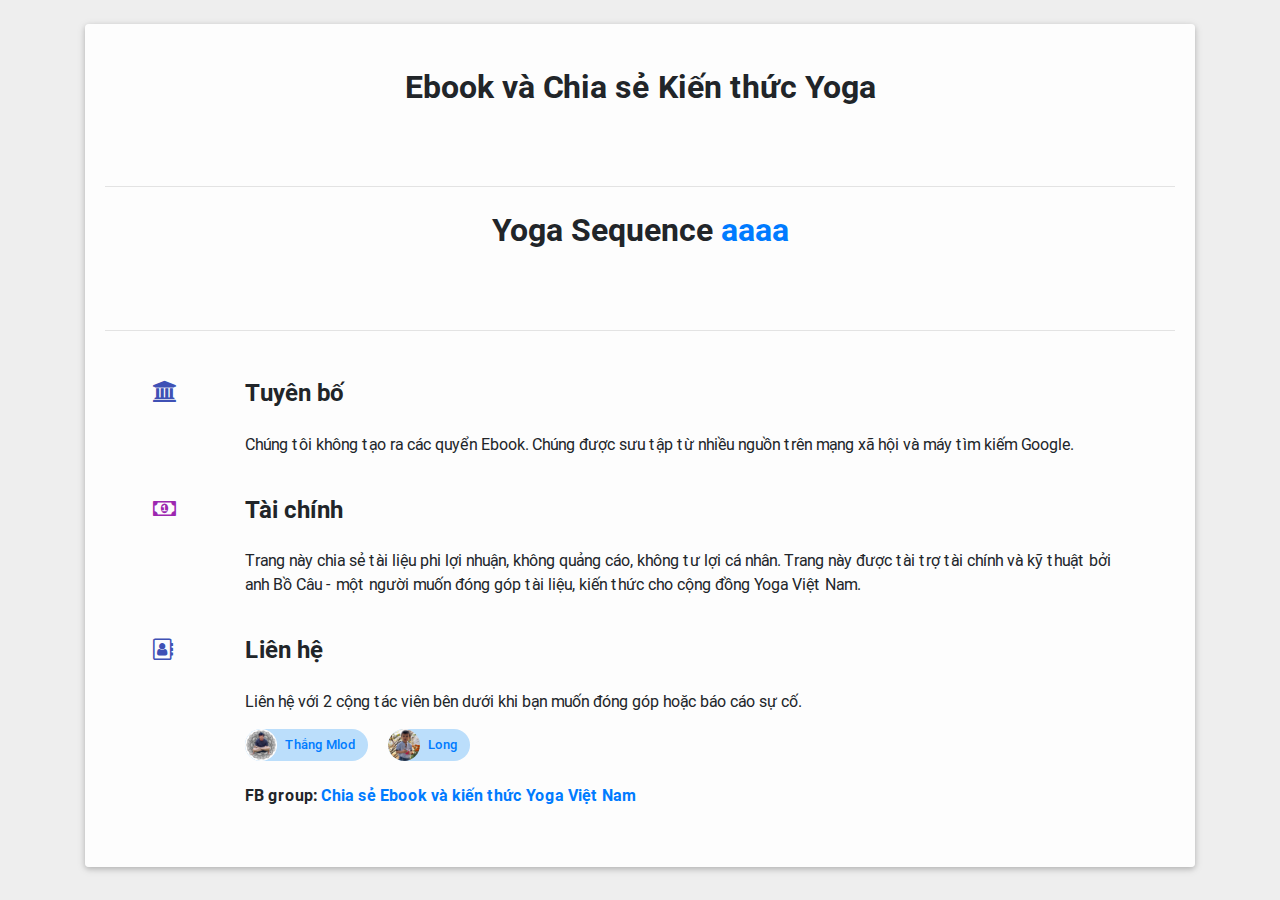
==== index.html @ 5b01722e "Update index.html" ====
<!DOCTYPE html>
<html lang="en">

<head>
  <!-- Required meta tags always come first -->
  <meta charset="utf-8">
  <meta name="viewport" content="width=device-width, initial-scale=1, shrink-to-fit=no">
  <meta http-equiv="x-ua-compatible" content="ie=edge">
  <title>Chia sẻ Ebook & Kiến thức Yoga</title>

  <!-- Font Awesome -->
  <link rel="stylesheet" href="https://maxcdn.bootstrapcdn.com/font-awesome/4.7.0/css/font-awesome.min.css">
  <!-- Bootstrap core CSS -->
  <link href="css/bootstrap.min.css" rel="stylesheet">
  <!-- Material Design Bootstrap -->
  <link href="css/mdb.min.css" rel="stylesheet">

  <style>
    html,
    body,
    header,
    .view {
      height: 100%;
    }

    @media (min-width: 851px) and (max-width: 1440px) {
      html,
      body,
      header,
      .view {
        height: 850px;
      }
    }

    @media (min-width: 800px) and (max-width: 850px) {
      html,
      body,
      header,
      .view {
        height: 1000px;
      }
    }

    @media (min-width: 451px) and (max-width: 740px) {
      html,
      body,
      header,
      .view {
        height: 1200px;
      }
    }

    @media (max-width: 450px) {
      html,
      body,
      header,
      .view {
        height: 1400px;
      }
    }

    .intro-2 {
      background: url("http://mdbootstrap.com/img/Photos/Others/forest1.jpg")no-repeat center center;
      background-size: cover;
    }

    .top-nav-collapse {
      background-color: #3f51b5 !important;
    }

    .navbar:not(.top-nav-collapse) {
      background: transparent !important;
    }

    @media (max-width: 768px) {
      .navbar:not(.top-nav-collapse) {
        background: #3f51b5 !important;
      }
    }
    @media (min-width: 800px) and (max-width: 850px) {
        .navbar:not(.top-nav-collapse) {
            background: #3f51b5!important;
        }
    }

    .rgba-gradient {
      background: -webkit-linear-gradient(98deg, rgba(22, 91, 231, 0.5), rgba(255, 32, 32, 0.5) 100%);
      background: -webkit-gradient(linear, 98deg, from(rgba(22, 91, 231, 0.5)), to(rgba(255, 32, 32, 0.5)));
      background: linear-gradient(to 98deg, rgba(22, 91, 231, 0.5), rgba(255, 32, 32, 0.5) 100%);
    }

    .card {
      background-color: rgba(255, 255, 255, 0.85);
    }

    h6 {
      line-height: 1.7;
    }
  </style>

</head>

<body>

  <!--Main Navigation-->
  <main>

  
    <!--Intro Section-->
          <div class="container h-100 d-flex justify-content-center align-items-center">

            <!--Grid row-->
            <div class="row  mt-4 mb-4">

              <!--Grid column-->
              <div class="col-md-12">

                <div class="card">
                  <div class="card-body">

                    <h2 class="font-weight-bold my-4 text-center mb-5 mt-4 font-weight-bold">
                      <strong>Ebook và Chia sẻ Kiến thức Yoga</strong>
                    </h2>
                     <div class="row mt-5">
                    	<div class="col-md-12">
                    		<table class="table">
    
                            <!--Table body-->
                            <tbody class="tbl_list">
                            
                            </tbody>
                            <!--Table body-->
                        </table>
                    	</div>

                    		
                    </div>
                    <hr>
                    <h2 class="font-weight-bold my-4 text-center mb-5 mt-4 font-weight-bold">
                      <strong>Yoga Sequence</strong>
                      <a href="yoga-therapy-endometriosis.html">aaaa</a>
                    </h2>
                     <div class="row mt-5">
                      <div class="col-md-12">
                        <table class="table">
    
                            <!--Table body-->
                            <tbody class="tbl_list">
                            
                            </tbody>
                            <!--Table body-->
                        </table>
                      </div>

                        
                    </div>
                    <hr>
                    <!--Grid row-->
                    <div class="row mt-5">
					   <div class="col-md-12 ml-lg-5 ml-md-3">

                        <!--Grid row-->
                        <div class="row pb-4">
                          <div class="col-2 col-lg-1">
                            <i class="fa fa-bank indigo-text fa-lg"></i>
                          </div>
                          <div class="col-10">
                            <h4 class="font-weight-bold mb-4">
                              <strong>Tuyên bố</strong>
                            </h4>
                            <p class="">Chúng tôi không tạo ra các quyển Ebook. Chúng được sưu tập từ nhiều nguồn trên mạng xã hội và máy tìm kiếm Google.</p>
                          </div>
                        </div>
                        <!--Grid row-->
                         <div class="row pb-4">
                          <div class="col-2 col-lg-1">
                            <i class="fa fa-money purple-text fa-lg"></i>
                          </div>
                          <div class="col-10">
                            <h4 class="font-weight-bold mb-4">
                              <strong>Tài chính</strong>
                            </h4>
                            <p class="">Trang này chia sẻ tài liệu phi lợi nhuận, không quảng cáo, không tư lợi cá nhân. Trang này được tài trợ tài chính và kỹ thuật bởi anh Bồ Câu - một người muốn đóng góp tài liệu, kiến thức cho cộng đồng Yoga Việt Nam.</p>
                          </div>
                        </div>
                        <!--Grid row-->
						
                        <!--Grid row-->
                        <!--Grid row-->
						<div class="row pb-4">
						  <div class="col-2 col-lg-1">
						    <i class="fa fa-address-book-o indigo-text fa-lg"></i>
						  </div>
						  <div class="col-10">
						    <h4 class="font-weight-bold mb-4">
						      <strong>Liên hệ</strong>
						    </h4>
						    <p class="">Liên hệ với 2 cộng tác viên bên dưới khi bạn muốn đóng góp hoặc báo cáo sự cố. </p>
						   <div class="chip blue lighten-4 waves-effect waves-effect">
						        <img src="thang.jpg" alt="Contact Person"><a href="https://www.facebook.com/thangmlod">Thắng Mlod</a>
						    </div>
						    <div class="chip blue lighten-4 waves-effect waves-effect">
						        <img src="long.jpg" alt="Contact Person"> <a href="https://www.facebook.com/longvuonghuynh">Long</a>
						    </div>
						    

						     <p class="">
						     	<strong>FB group: <a href="https://www.facebook.com/groups/1895023257286614/">Chia sẻ Ebook và kiến thức Yoga Việt Nam</a></strong></p>
						  </div>
						</div>
						<!--Grid row-->
                      </div>
                  	
			       </div>
                    <!--Grid row-->

                  </div>
                </div>

              </div>
              <!--Grid column-->

            </div>
            <!--Grid row-->

          </div>
      
  </main>
  <!--Main Navigation-->

  <!--  SCRIPTS  -->
  <!-- JQuery -->
  <script type="text/javascript" src="js/jquery-3.3.1.min.js"></script>
  <!-- Bootstrap tooltips -->
  <script type="text/javascript" src="js/popper.min.js"></script>
  <!-- Bootstrap core JavaScript -->
  <script type="text/javascript" src="js/bootstrap.min.js"></script>
  <!-- MDB core JavaScript -->
  <script type="text/javascript" src="js/mdb.min.js"></script>
  <script>
    new WOW().init();
  </script>
  <script>
  	function dsp(json){
  		var entries = json.feed.entry;
  		for (var i in entries){
  			var link = entries[i].link[2];
  			var href = link.href;
  			var s = href.split("/");
  			var id = s[s.length-1].replace(".html","");
  			var content = $($(entries[i].content.$t)[0]).find(".entry-content").html();
  			content = content.replace("Book Description:","");
  			content = $.trim(content);
  			var title= link.title;
  			var idx= parseInt(i)+1;
  			var color = 'btn-indigo';
  			if (i%2==0){
  				color = 'btn-unique';
  			}
  			$(".tbl_list").append(
  						'<tr id="'+id+'">'
                        +'<td><a class="text-left btn-lg btn '+color+' btn-block waves-effect waves-light" href="'+href+'">'+idx+".&nbsp;&nbsp;&nbsp;"+title+'</a><br/><br>'+content+'</td>'
                  		+'</tr>'
  				);
  		
  		}

  		var href= $(location).attr('href');
  		
  		var anchor = href.substr(href.indexOf("#"),1000);
  		console.log(anchor)
  		 $('html, body').animate({
	        scrollTop: $(anchor).offset().top
	    }, 2000);
  	}

  </script>
  <script src="https://videvs.blogspot.com/feeds/posts/default/-/Yoga?alt=json-in-script&callback=dsp&max-results=500"></script>
</body>

</html>
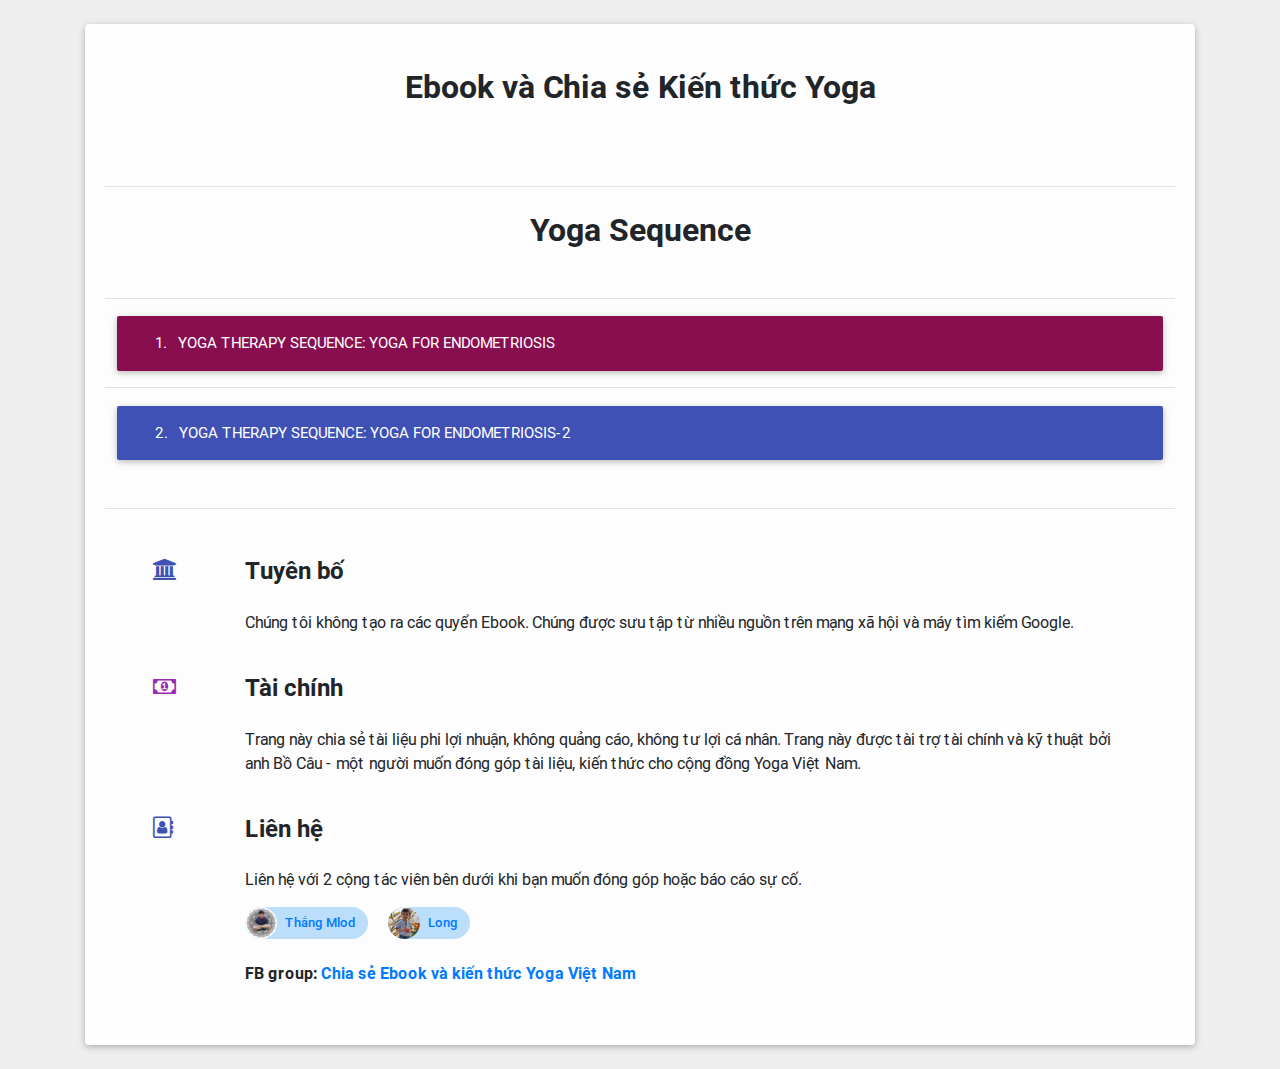
==== commit 6d6eef4d: "aaa" ====
--- a/index.html
+++ b/index.html
@@ -138,14 +138,14 @@
                     <hr>
                     <h2 class="font-weight-bold my-4 text-center mb-5 mt-4 font-weight-bold">
                       <strong>Yoga Sequence</strong>
-                      <a href="yoga-therapy-endometriosis.html">aaaa</a>
+
                     </h2>
                      <div class="row mt-5">
                       <div class="col-md-12">
                         <table class="table">
     
                             <!--Table body-->
-                            <tbody class="tbl_list">
+                            <tbody class="tbl_list_2">
                             
                             </tbody>
                             <!--Table body-->
@@ -266,14 +266,33 @@
   		}
 
   		var href= $(location).attr('href');
-  		
   		var anchor = href.substr(href.indexOf("#"),1000);
-  		console.log(anchor)
   		 $('html, body').animate({
 	        scrollTop: $(anchor).offset().top
 	    }, 2000);
   	}
 
+    $(document).ready(function() {
+      var post_list = [ {href:"yoga-therapy-endometriosis",title:"Yoga Therapy Sequence: Yoga For Endometriosis"},
+                        {href:"yoga-therapy-endometriosis-2",title:"Yoga Therapy Sequence: Yoga For Endometriosis-2"},
+                    ];
+    
+      for (var i in post_list){
+          var color = 'btn-indigo';
+          if (i%2==0){
+            color = 'btn-unique';
+          }
+          var idx = parseInt(i) +1;
+          var title = post_list[i].title;
+          var href = post_list[i].href;
+          $(".tbl_list_2").append(
+              '<tr id="'+i+'">'
+                        +'<td><a class="text-left btn-lg btn '+color+' btn-block waves-effect waves-light" href="yoga-seq/'+href+'.html">'+idx+".&nbsp;&nbsp;&nbsp;"+title+'</a></td>'
+                      +'</tr>'
+          );
+         
+      }
+    });
   </script>
   <script src="https://videvs.blogspot.com/feeds/posts/default/-/Yoga?alt=json-in-script&callback=dsp&max-results=500"></script>
 </body>
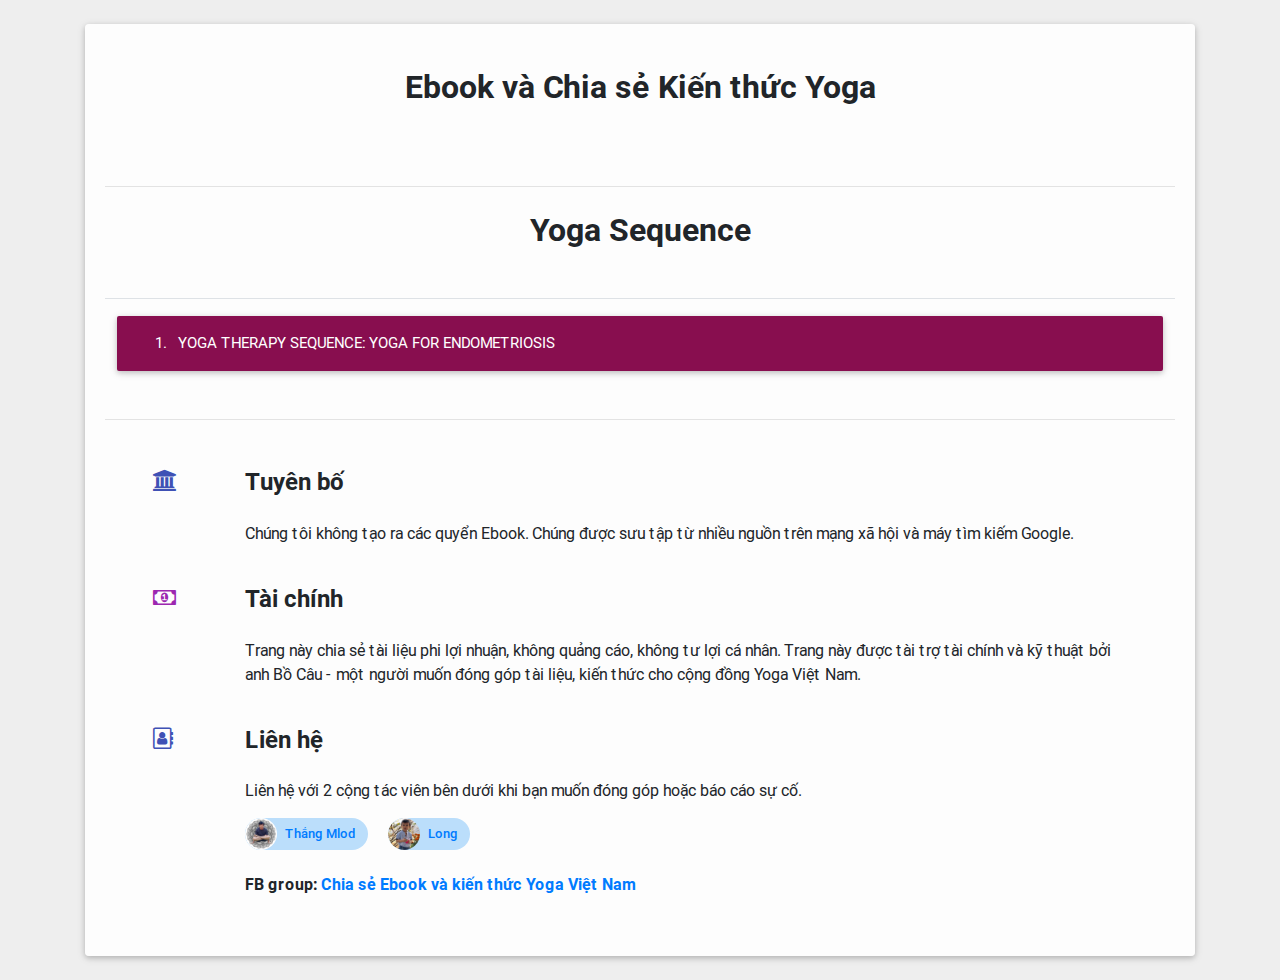
==== commit f51af823: "Update index.html" ====
--- a/index.html
+++ b/index.html
@@ -267,6 +267,8 @@
 
   		var href= $(location).attr('href');
   		var anchor = href.substr(href.indexOf("#"),1000);
+      if (anchor.indexOf("#")>=0)
+
   		 $('html, body').animate({
 	        scrollTop: $(anchor).offset().top
 	    }, 2000);
@@ -274,7 +276,6 @@
 
     $(document).ready(function() {
       var post_list = [ {href:"yoga-therapy-endometriosis",title:"Yoga Therapy Sequence: Yoga For Endometriosis"},
-                        {href:"yoga-therapy-endometriosis-2",title:"Yoga Therapy Sequence: Yoga For Endometriosis-2"},
                     ];
     
       for (var i in post_list){
@@ -287,7 +288,7 @@
           var href = post_list[i].href;
           $(".tbl_list_2").append(
               '<tr id="'+i+'">'
-                        +'<td><a class="text-left btn-lg btn '+color+' btn-block waves-effect waves-light" href="yoga-seq/'+href+'.html">'+idx+".&nbsp;&nbsp;&nbsp;"+title+'</a></td>'
+                        +'<td><a class="text-left btn-lg btn '+color+' btn-block waves-effect waves-light" target="_blank" href="yoga-seq/'+href+'.html">'+idx+".&nbsp;&nbsp;&nbsp;"+title+'</a></td>'
                       +'</tr>'
           );
          
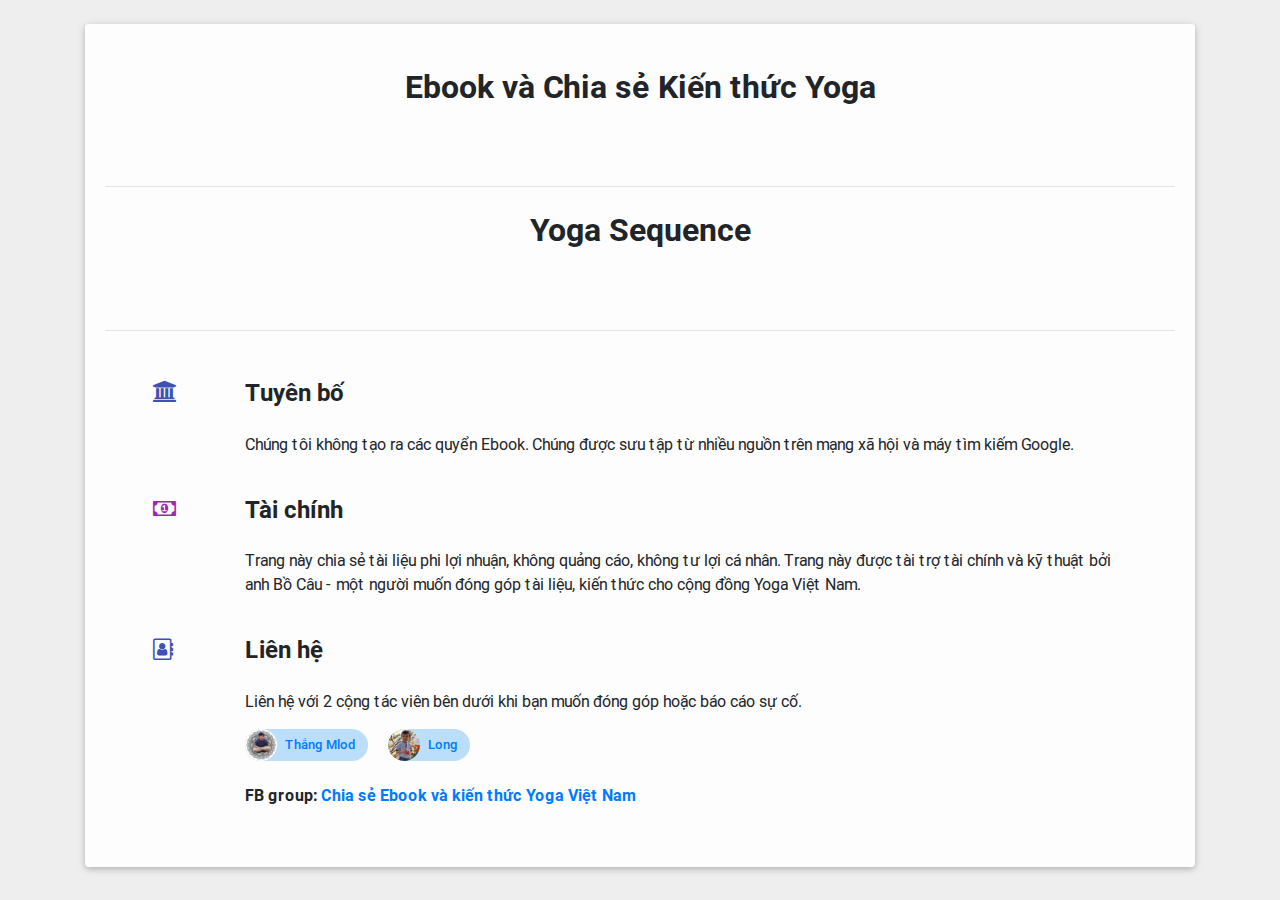
==== commit 39a856e3: "Update index.html" ====
--- a/index.html
+++ b/index.html
@@ -244,6 +244,7 @@
   	function dsp(json){
   		var entries = json.feed.entry;
   		for (var i in entries){
+        console.log(entries[i]);
   			var link = entries[i].link[2];
   			var href = link.href;
   			var s = href.split("/");
@@ -274,26 +275,7 @@
 	    }, 2000);
   	}
 
-    $(document).ready(function() {
-      var post_list = [ {href:"yoga-therapy-endometriosis",title:"Yoga Therapy Sequence: Yoga For Endometriosis"},
-                    ];
-    
-      for (var i in post_list){
-          var color = 'btn-indigo';
-          if (i%2==0){
-            color = 'btn-unique';
-          }
-          var idx = parseInt(i) +1;
-          var title = post_list[i].title;
-          var href = post_list[i].href;
-          $(".tbl_list_2").append(
-              '<tr id="'+i+'">'
-                        +'<td><a class="text-left btn-lg btn '+color+' btn-block waves-effect waves-light" target="_blank" href="yoga-seq/'+href+'.html">'+idx+".&nbsp;&nbsp;&nbsp;"+title+'</a></td>'
-                      +'</tr>'
-          );
-         
-      }
-    });
+   
   </script>
   <script src="https://videvs.blogspot.com/feeds/posts/default/-/Yoga?alt=json-in-script&callback=dsp&max-results=500"></script>
 </body>
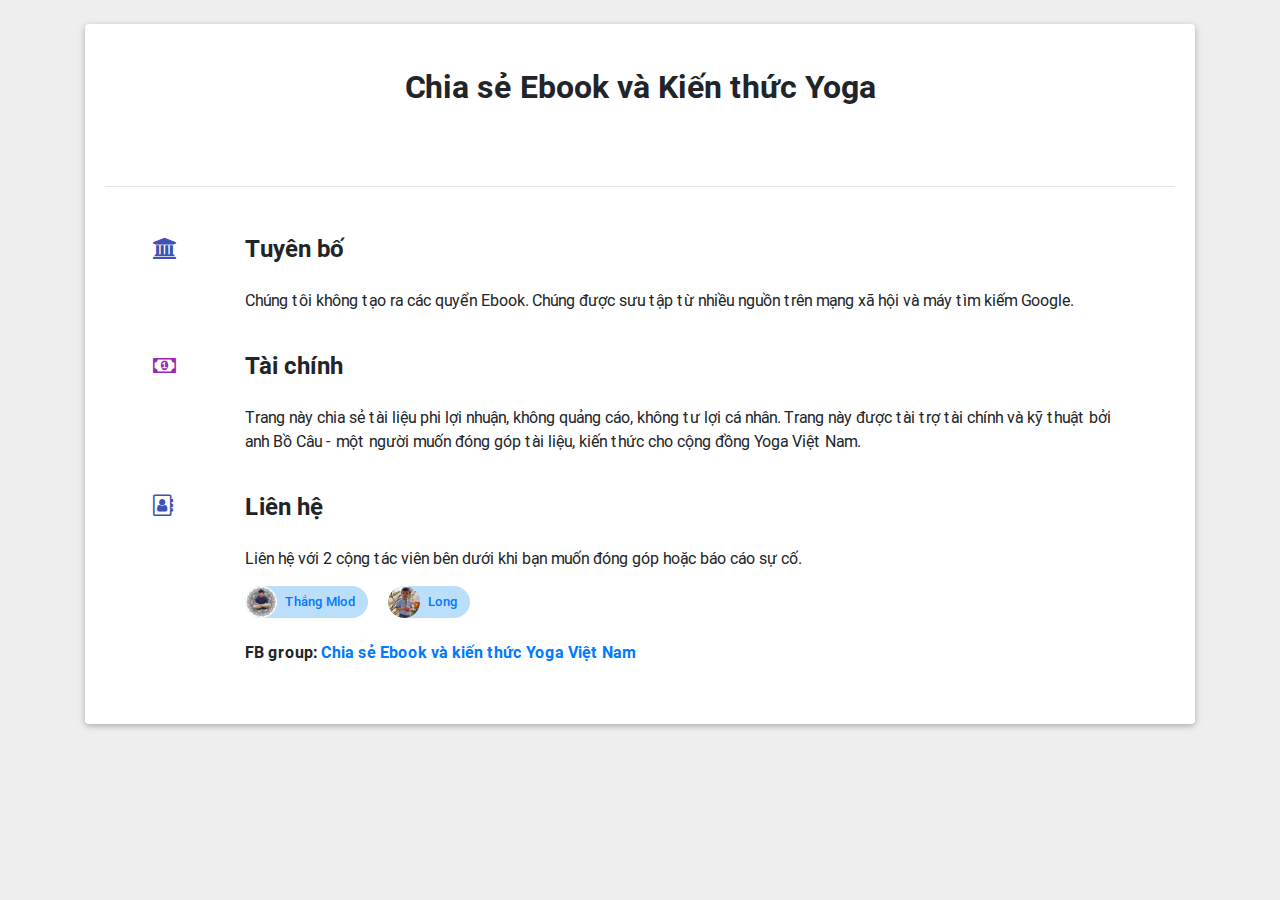
==== commit 8a4872b4: "Update index.html" ====
--- a/index.html
+++ b/index.html
@@ -15,88 +15,7 @@
   <!-- Material Design Bootstrap -->
   <link href="css/mdb.min.css" rel="stylesheet">
 
-  <style>
-    html,
-    body,
-    header,
-    .view {
-      height: 100%;
-    }
-
-    @media (min-width: 851px) and (max-width: 1440px) {
-      html,
-      body,
-      header,
-      .view {
-        height: 850px;
-      }
-    }
-
-    @media (min-width: 800px) and (max-width: 850px) {
-      html,
-      body,
-      header,
-      .view {
-        height: 1000px;
-      }
-    }
-
-    @media (min-width: 451px) and (max-width: 740px) {
-      html,
-      body,
-      header,
-      .view {
-        height: 1200px;
-      }
-    }
-
-    @media (max-width: 450px) {
-      html,
-      body,
-      header,
-      .view {
-        height: 1400px;
-      }
-    }
-
-    .intro-2 {
-      background: url("http://mdbootstrap.com/img/Photos/Others/forest1.jpg")no-repeat center center;
-      background-size: cover;
-    }
-
-    .top-nav-collapse {
-      background-color: #3f51b5 !important;
-    }
-
-    .navbar:not(.top-nav-collapse) {
-      background: transparent !important;
-    }
-
-    @media (max-width: 768px) {
-      .navbar:not(.top-nav-collapse) {
-        background: #3f51b5 !important;
-      }
-    }
-    @media (min-width: 800px) and (max-width: 850px) {
-        .navbar:not(.top-nav-collapse) {
-            background: #3f51b5!important;
-        }
-    }
-
-    .rgba-gradient {
-      background: -webkit-linear-gradient(98deg, rgba(22, 91, 231, 0.5), rgba(255, 32, 32, 0.5) 100%);
-      background: -webkit-gradient(linear, 98deg, from(rgba(22, 91, 231, 0.5)), to(rgba(255, 32, 32, 0.5)));
-      background: linear-gradient(to 98deg, rgba(22, 91, 231, 0.5), rgba(255, 32, 32, 0.5) 100%);
-    }
-
-    .card {
-      background-color: rgba(255, 255, 255, 0.85);
-    }
-
-    h6 {
-      line-height: 1.7;
-    }
-  </style>
+ 
 
 </head>
 
@@ -119,7 +38,7 @@
                   <div class="card-body">
 
                     <h2 class="font-weight-bold my-4 text-center mb-5 mt-4 font-weight-bold">
-                      <strong>Ebook và Chia sẻ Kiến thức Yoga</strong>
+                      <strong>Chia sẻ Ebook và Kiến thức Yoga</strong>
                     </h2>
                      <div class="row mt-5">
                     	<div class="col-md-12">
@@ -135,25 +54,7 @@
 
                     		
                     </div>
-                    <hr>
-                    <h2 class="font-weight-bold my-4 text-center mb-5 mt-4 font-weight-bold">
-                      <strong>Yoga Sequence</strong>
-
-                    </h2>
-                     <div class="row mt-5">
-                      <div class="col-md-12">
-                        <table class="table">
-    
-                            <!--Table body-->
-                            <tbody class="tbl_list_2">
-                            
-                            </tbody>
-                            <!--Table body-->
-                        </table>
-                      </div>
-
-                        
-                    </div>
+                
                     <hr>
                     <!--Grid row-->
                     <div class="row mt-5">
